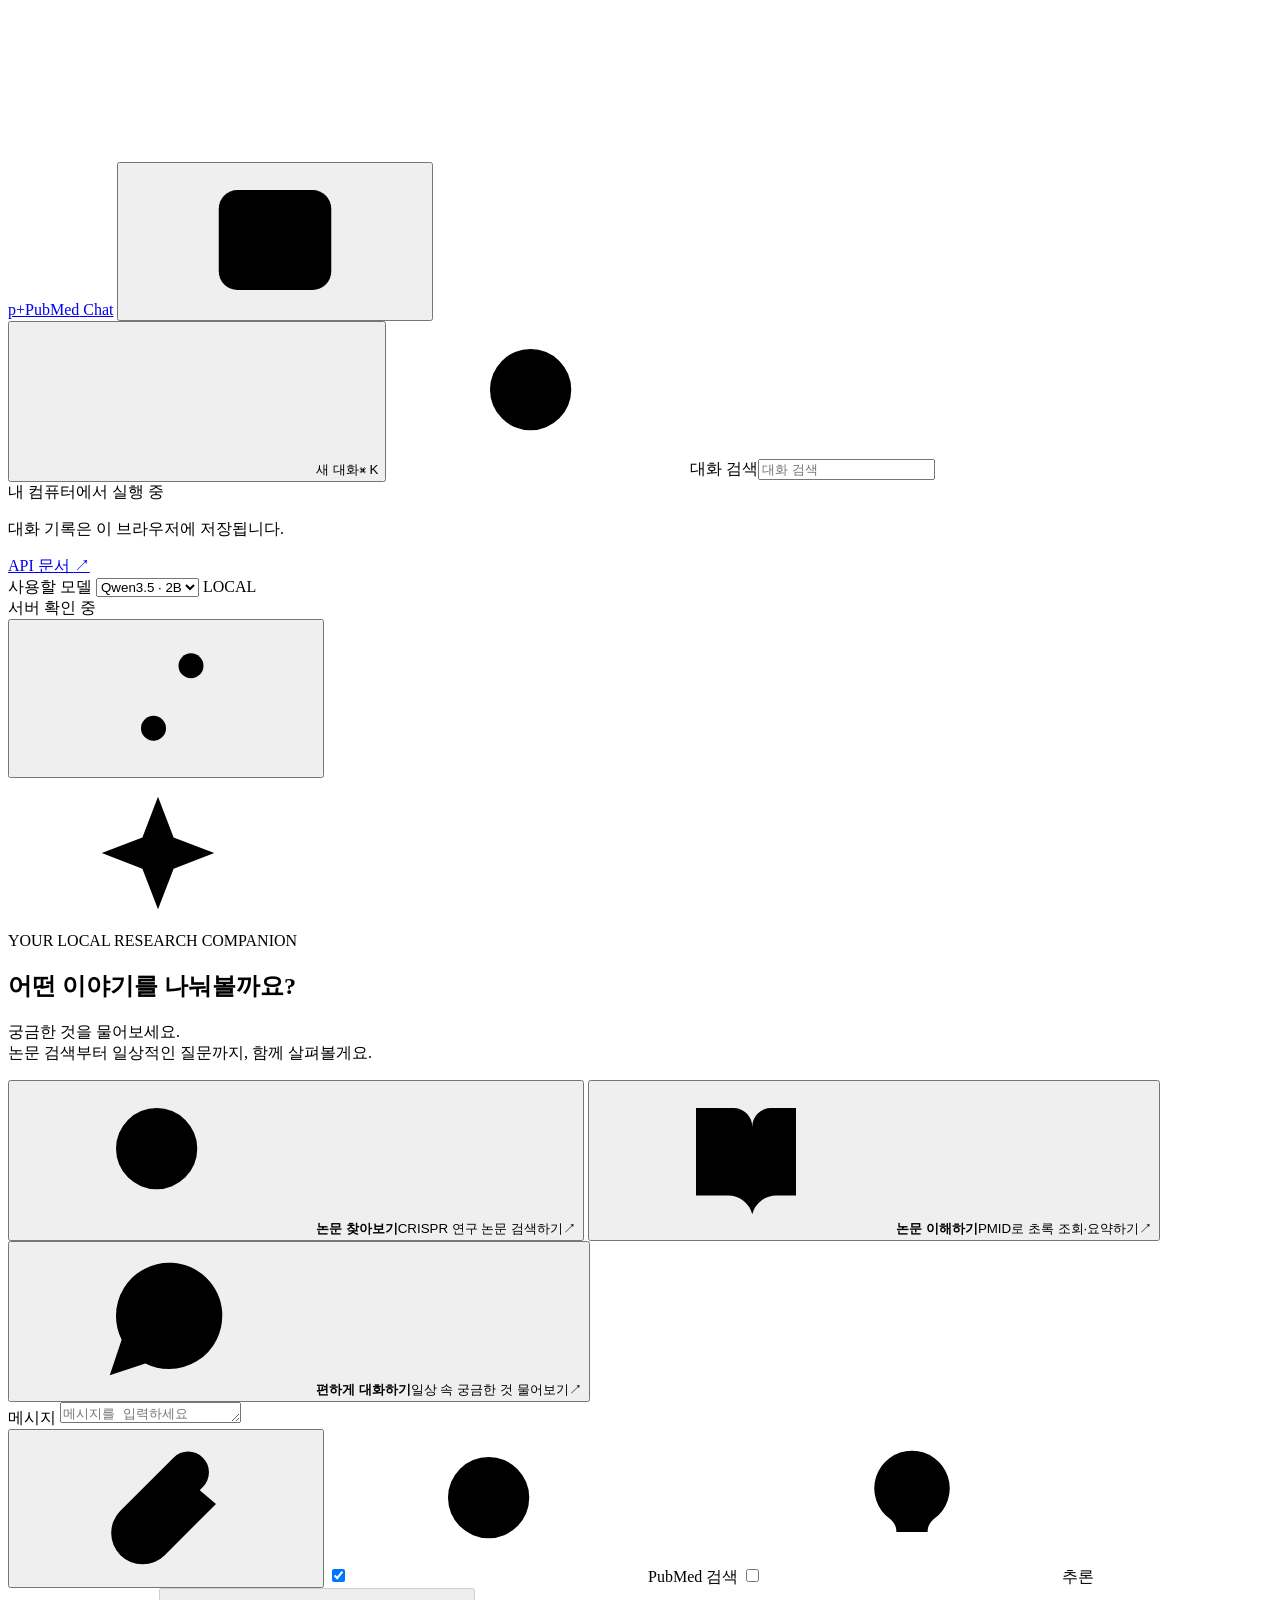
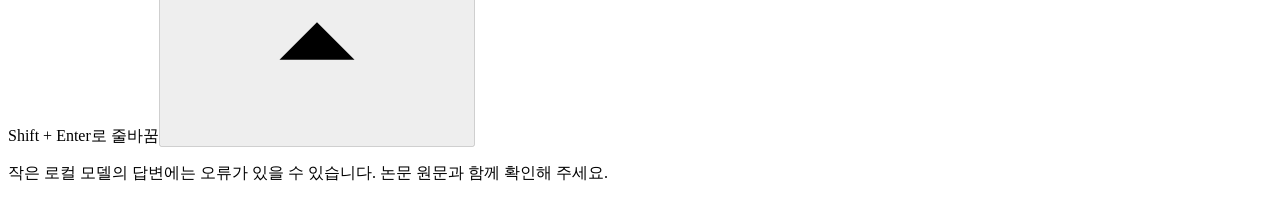
==== app/static/index.html @ 85800ed2 "feat: guide setup when models or the server are missing The welcome screen shows the exact command t" ====
<!doctype html>
<html lang="ko">
<head>
  <meta charset="utf-8">
  <meta name="viewport" content="width=device-width, initial-scale=1">
  <meta name="theme-color" content="#faf9f6">
  <title>PubMed Chat</title>
  <link rel="icon" href="data:image/svg+xml,%3Csvg xmlns='http://www.w3.org/2000/svg' viewBox='0 0 40 40'%3E%3Crect width='40' height='40' rx='12' fill='%231c6758'/%3E%3Cpath d='M13 28V12h8a5 5 0 0 1 0 10h-8' fill='none' stroke='white' stroke-width='3'/%3E%3C/svg%3E">
  <script>try { const theme = localStorage.getItem('pubmed-chat.theme'); if (theme === 'light' || theme === 'dark') document.documentElement.dataset.theme = theme; } catch {}</script>
  <link rel="stylesheet" href="/static/style.css">
  <script type="module" src="/static/app.mjs"></script>
</head>
<body>
  <svg class="icon-definitions" xmlns="http://www.w3.org/2000/svg" aria-hidden="true">
    <symbol id="i-plus" viewBox="0 0 24 24"><path d="M12 5v14M5 12h14"/></symbol>
    <symbol id="i-panel" viewBox="0 0 24 24"><rect x="3" y="4" width="18" height="16" rx="3"/><path d="M9 4v16"/></symbol>
    <symbol id="i-chat" viewBox="0 0 24 24"><path d="M21 11.5a8.4 8.4 0 0 1-.9 3.8 8.5 8.5 0 0 1-7.6 4.7 8.4 8.4 0 0 1-3.8-.9L3 21l1.9-5.7a8.4 8.4 0 0 1-.9-3.8 8.5 8.5 0 0 1 4.7-7.6 8.4 8.4 0 0 1 3.8-.9h.5a8.5 8.5 0 0 1 8 8v.5Z"/></symbol>
    <symbol id="i-arrow" viewBox="0 0 24 24"><path d="M12 19V5m-6 6 6-6 6 6"/></symbol>
    <symbol id="i-book" viewBox="0 0 24 24"><path d="M4 4h6a3 3 0 0 1 3 3v14a4 4 0 0 0-4-3H4Zm16 0h-4a3 3 0 0 0-3 3v14a4 4 0 0 1 4-3h3Z"/></symbol>
    <symbol id="i-search" viewBox="0 0 24 24"><circle cx="10.5" cy="10.5" r="6.5"/><path d="m16 16 4.5 4.5"/></symbol>
    <symbol id="i-spark" viewBox="0 0 24 24"><path d="m12 3 2.5 6.5L21 12l-6.5 2.5L12 21l-2.5-6.5L3 12l6.5-2.5Z"/></symbol>
    <symbol id="i-copy" viewBox="0 0 24 24"><rect x="8" y="8" width="12" height="13" rx="2"/><path d="M16 8V5a2 2 0 0 0-2-2H5a2 2 0 0 0-2 2v9a2 2 0 0 0 2 2h3"/></symbol>
    <symbol id="i-trash" viewBox="0 0 24 24"><path d="M3 6h18M9 6V3h6v3M5 6l1 15h12l1-15M10 10v6M14 10v6"/></symbol>
    <symbol id="i-check" viewBox="0 0 24 24"><path d="m5 12 4 4L19 6"/></symbol>
    <symbol id="i-refresh" viewBox="0 0 24 24"><path d="M20 7v5h-5M4 17v-5h5M6 7a7 7 0 0 1 12-1l2 3M4 15l2 3a7 7 0 0 0 12-1"/></symbol>
    <symbol id="i-stop" viewBox="0 0 24 24"><rect x="7" y="7" width="10" height="10" rx="1.5" fill="currentColor" stroke="none"/></symbol>
    <symbol id="i-edit" viewBox="0 0 24 24"><path d="M4 20h4L19 9a2.8 2.8 0 0 0-4-4L4 16Zm9.5-13.5 4 4"/></symbol>
    <symbol id="i-settings" viewBox="0 0 24 24"><path d="M4 7h10M18 7h2M4 17h4M12 17h8"/><circle cx="16" cy="7" r="2"/><circle cx="10" cy="17" r="2"/></symbol>
    <symbol id="i-close" viewBox="0 0 24 24"><path d="M6 6l12 12M18 6 6 18"/></symbol>
    <symbol id="i-bulb" viewBox="0 0 24 24"><path d="M9 18h6M10 21h4M12 3a6 6 0 0 0-3.5 10.9c.6.5 1 1.2 1 2V16h5v-.1c0-.8.4-1.5 1-2A6 6 0 0 0 12 3Z"/></symbol>
    <symbol id="i-clip" viewBox="0 0 24 24"><path d="m20 11.5-8.2 8.2a5 5 0 0 1-7.1-7.1l8.5-8.5a3.3 3.3 0 0 1 4.7 4.7L9.4 17.3a1.7 1.7 0 0 1-2.4-2.4l7.8-7.8"/></symbol>
    <symbol id="i-file" viewBox="0 0 24 24"><path d="M14 3H6v18h12V7Zm0 0v4h4M9 13h6M9 17h6"/></symbol>
    <symbol id="i-download" viewBox="0 0 24 24"><path d="M12 4v11m-5-5 5 5 5-5M5 20h14"/></symbol>
    <symbol id="i-left" viewBox="0 0 24 24"><path d="m15 6-6 6 6 6"/></symbol>
    <symbol id="i-right" viewBox="0 0 24 24"><path d="m9 6 6 6-6 6"/></symbol>
    <symbol id="i-down" viewBox="0 0 24 24"><path d="M12 5v14m-6-6 6 6 6-6"/></symbol>
  </svg>

  <div class="app-shell">
    <button id="sidebar-backdrop" class="sidebar-backdrop" aria-label="대화 목록 닫기" hidden></button>
    <aside id="sidebar" class="sidebar" aria-label="대화 목록">
      <div class="sidebar-header">
        <a class="brand" href="/" aria-label="PubMed Chat 홈"><span class="brand-mark">p<span>+</span></span><span>PubMed<span class="brand-light"> Chat</span></span></a>
        <button id="close-sidebar" class="icon-button" aria-label="대화 목록 접기"><svg class="icon"><use href="#i-panel"/></svg></button>
      </div>
      <button id="new-chat" class="new-chat"><svg class="icon"><use href="#i-plus"/></svg>새 대화<span class="key-hint">⌘ K</span></button>
      <label class="chat-search"><svg class="icon"><use href="#i-search"/></svg><span class="sr-only">대화 검색</span><input id="chat-search" type="search" placeholder="대화 검색" autocomplete="off"></label>
      <nav id="chat-list" class="chat-list" aria-label="저장된 대화"></nav>
      <div class="sidebar-footer">
        <div class="local-label"><span class="local-dot"></span>내 컴퓨터에서 실행 중</div>
        <p>대화 기록은 이 브라우저에 저장됩니다.</p>
        <a href="/docs" target="_blank" rel="noopener noreferrer">API 문서 <span aria-hidden="true">↗</span></a>
      </div>
    </aside>

    <main class="main-panel">
      <header class="topbar">
        <div class="model-control">
          <button id="open-sidebar" class="icon-button" aria-label="대화 목록 열기" hidden><svg class="icon"><use href="#i-panel"/></svg></button>
          <label class="sr-only" for="model">사용할 모델</label>
          <select id="model" aria-label="사용할 모델">
            <option value="qwen3.5-2b">Qwen3.5 · 2B</option>
            <option value="qwen3-0.6b">Qwen3 · 0.6B</option>
          </select>
          <span class="model-badge">LOCAL</span>
        </div>
        <div class="topbar-actions">
          <div id="server-status" class="server-status"><span class="status-dot"></span><span>서버 확인 중</span></div>
          <button id="export-chat" class="icon-button" aria-label="이 대화를 마크다운으로 저장" title="이 대화를 마크다운으로 저장" hidden><svg class="icon"><use href="#i-download"/></svg></button>
          <button id="open-settings" class="icon-button" aria-label="설정" title="설정"><svg class="icon"><use href="#i-settings"/></svg></button>
        </div>
      </header>

      <div id="storage-warning" class="storage-warning" role="status" hidden></div>
      <section id="conversation" class="conversation" aria-label="채팅 내용">
        <div id="welcome" class="welcome">
          <div class="welcome-mark"><svg class="icon"><use href="#i-spark"/></svg></div>
          <div class="eyebrow">YOUR LOCAL RESEARCH COMPANION</div>
          <h1>어떤 이야기를 나눠볼까요?</h1>
          <p>궁금한 것을 물어보세요.<br>논문 검색부터 일상적인 질문까지, 함께 살펴볼게요.</p>
          <div id="setup-notice" class="setup-notice" role="status" hidden></div>
          <div class="suggestions">
            <button class="suggestion" data-prompt="PubMed에서 CRISPR 유전자 편집에 관한 논문을 1건 검색하고 핵심 내용을 한국어로 요약해줘."><svg class="icon"><use href="#i-search"/></svg><strong>논문 찾아보기</strong><span>CRISPR 연구 논문 검색하기</span><span class="suggestion-arrow" aria-hidden="true">↗</span></button>
            <button class="suggestion" data-prompt="PMID 22745249 논문의 초록을 조회하고 핵심 내용을 한국어로 쉽게 설명해줘."><svg class="icon"><use href="#i-book"/></svg><strong>논문 이해하기</strong><span>PMID로 초록 조회·요약하기</span><span class="suggestion-arrow" aria-hidden="true">↗</span></button>
            <button class="suggestion" data-prompt="오늘 할 일을 효율적으로 정리하는 방법을 알려줘." data-pubmed="false"><svg class="icon"><use href="#i-chat"/></svg><strong>편하게 대화하기</strong><span>일상 속 궁금한 것 물어보기</span><span class="suggestion-arrow" aria-hidden="true">↗</span></button>
          </div>
        </div>
        <div id="messages" class="messages" role="log" aria-label="대화 메시지"></div>
      </section>
      <button id="scroll-bottom" class="scroll-bottom" aria-label="맨 아래로" hidden><svg class="icon"><use href="#i-down"/></svg></button>

      <div class="composer-area">
        <div id="request-status" class="sr-only" role="status" aria-live="polite"></div>
        <form id="chat-form" class="composer">
          <div id="attachments" class="attachment-list" hidden></div>
          <label class="sr-only" for="prompt">메시지</label>
          <textarea id="prompt" placeholder="메시지를 입력하세요" rows="1" aria-label="메시지"></textarea>
          <div class="composer-bottom">
            <div class="toggles">
              <button id="attach" class="icon-button attach-button" type="button" aria-label="텍스트 파일 첨부" title="텍스트 파일 첨부 (.txt, .md, .csv 등)"><svg class="icon"><use href="#i-clip"/></svg></button>
              <input id="file-input" type="file" multiple accept=".txt,.md,.markdown,.csv,.tsv,.json,.xml,.html,.htm,.log,.py,.js,.ts,.r,.tex,.bib,.ris,.yaml,.yml,text/*" hidden>
              <label class="pubmed-toggle" for="use-pubmed" title="논문이 필요할 때 PubMed를 검색합니다"><input id="use-pubmed" type="checkbox" checked><svg class="icon"><use href="#i-search"/></svg><span>PubMed 검색</span><span class="toggle-indicator"></span></label>
              <label class="pubmed-toggle" for="use-thinking" title="답하기 전에 생각합니다. 더 정확할 수 있지만 느립니다"><input id="use-thinking" type="checkbox"><svg class="icon"><use href="#i-bulb"/></svg><span>추론</span><span class="toggle-indicator"></span></label>
            </div>
            <div class="send-controls"><span class="input-hint">Shift + Enter로 줄바꿈</span><button id="send" class="send-button" type="submit" aria-label="메시지 보내기" disabled><svg class="icon"><use href="#i-arrow"/></svg></button><button id="stop" class="send-button stop-button" type="button" aria-label="답변 중지" title="답변 중지" hidden><svg class="icon"><use href="#i-stop"/></svg></button></div>
          </div>
        </form>
        <p class="composer-note">작은 로컬 모델의 답변에는 오류가 있을 수 있습니다. 논문 원문과 함께 확인해 주세요.</p>
      </div>
    </main>
  </div>
  <dialog id="settings-dialog" class="settings-dialog" aria-labelledby="settings-title">
    <form method="dialog" class="settings-form">
      <div class="settings-header">
        <h2 id="settings-title">설정</h2>
        <button class="icon-button" value="close" aria-label="설정 닫기"><svg class="icon"><use href="#i-close"/></svg></button>
      </div>
      <label class="field">
        <span class="field-label">맞춤 지시문</span>
        <span class="field-help">모든 대화에 적용됩니다. 예: “항상 한국어로, 핵심부터 짧게 답해줘.”</span>
        <textarea id="system-prompt" rows="4" maxlength="4000" placeholder="답변 방식에 대한 요청을 적어 주세요"></textarea>
      </label>
      <label class="field">
        <span class="field-label">창의성 <output id="temperature-value"></output></span>
        <span class="field-help">낮을수록 일관되고, 높을수록 다양하게 답합니다.</span>
        <input id="temperature" type="range" min="0" max="1.5" step="0.1">
      </label>
      <label class="field">
        <span class="field-label">최대 답변 길이</span>
        <select id="max-tokens">
          <option value="256">짧게 · 256 토큰</option>
          <option value="512">보통 · 512 토큰</option>
          <option value="1024">길게 · 1024 토큰</option>
          <option value="2048">아주 길게 · 2048 토큰</option>
        </select>
        <span class="field-help">길수록 대화에 쓸 수 있는 문맥이 줄어듭니다.</span>
      </label>
      <label class="field">
        <span class="field-label">화면 테마</span>
        <select id="theme">
          <option value="system">시스템 설정 따르기</option>
          <option value="light">밝게</option>
          <option value="dark">어둡게</option>
        </select>
      </label>
      <div class="field">
        <span class="field-label">단축키</span>
        <dl class="shortcuts">
          <dt><kbd>Enter</kbd></dt><dd>보내기</dd>
          <dt><kbd>Shift</kbd> + <kbd>Enter</kbd></dt><dd>줄바꿈</dd>
          <dt><kbd>⌘/Ctrl</kbd> + <kbd>K</kbd></dt><dd>새 대화</dd>
          <dt><kbd>Esc</kbd></dt><dd>답변 중지 (입력창에서)</dd>
          <dt><kbd>↑</kbd></dt><dd>빈 입력창에서 마지막 질문 수정</dd>
        </dl>
      </div>
      <div class="settings-data">
        <button type="button" id="export-chats" class="text-button">대화 내보내기 (JSON)</button>
        <button type="button" id="clear-chats" class="text-button danger">모든 대화 삭제</button>
      </div>
    </form>
  </dialog>
  <div id="toast" class="toast" role="status" hidden></div>
  <noscript>채팅을 사용하려면 브라우저에서 JavaScript를 켜 주세요.</noscript>
</body>
</html>
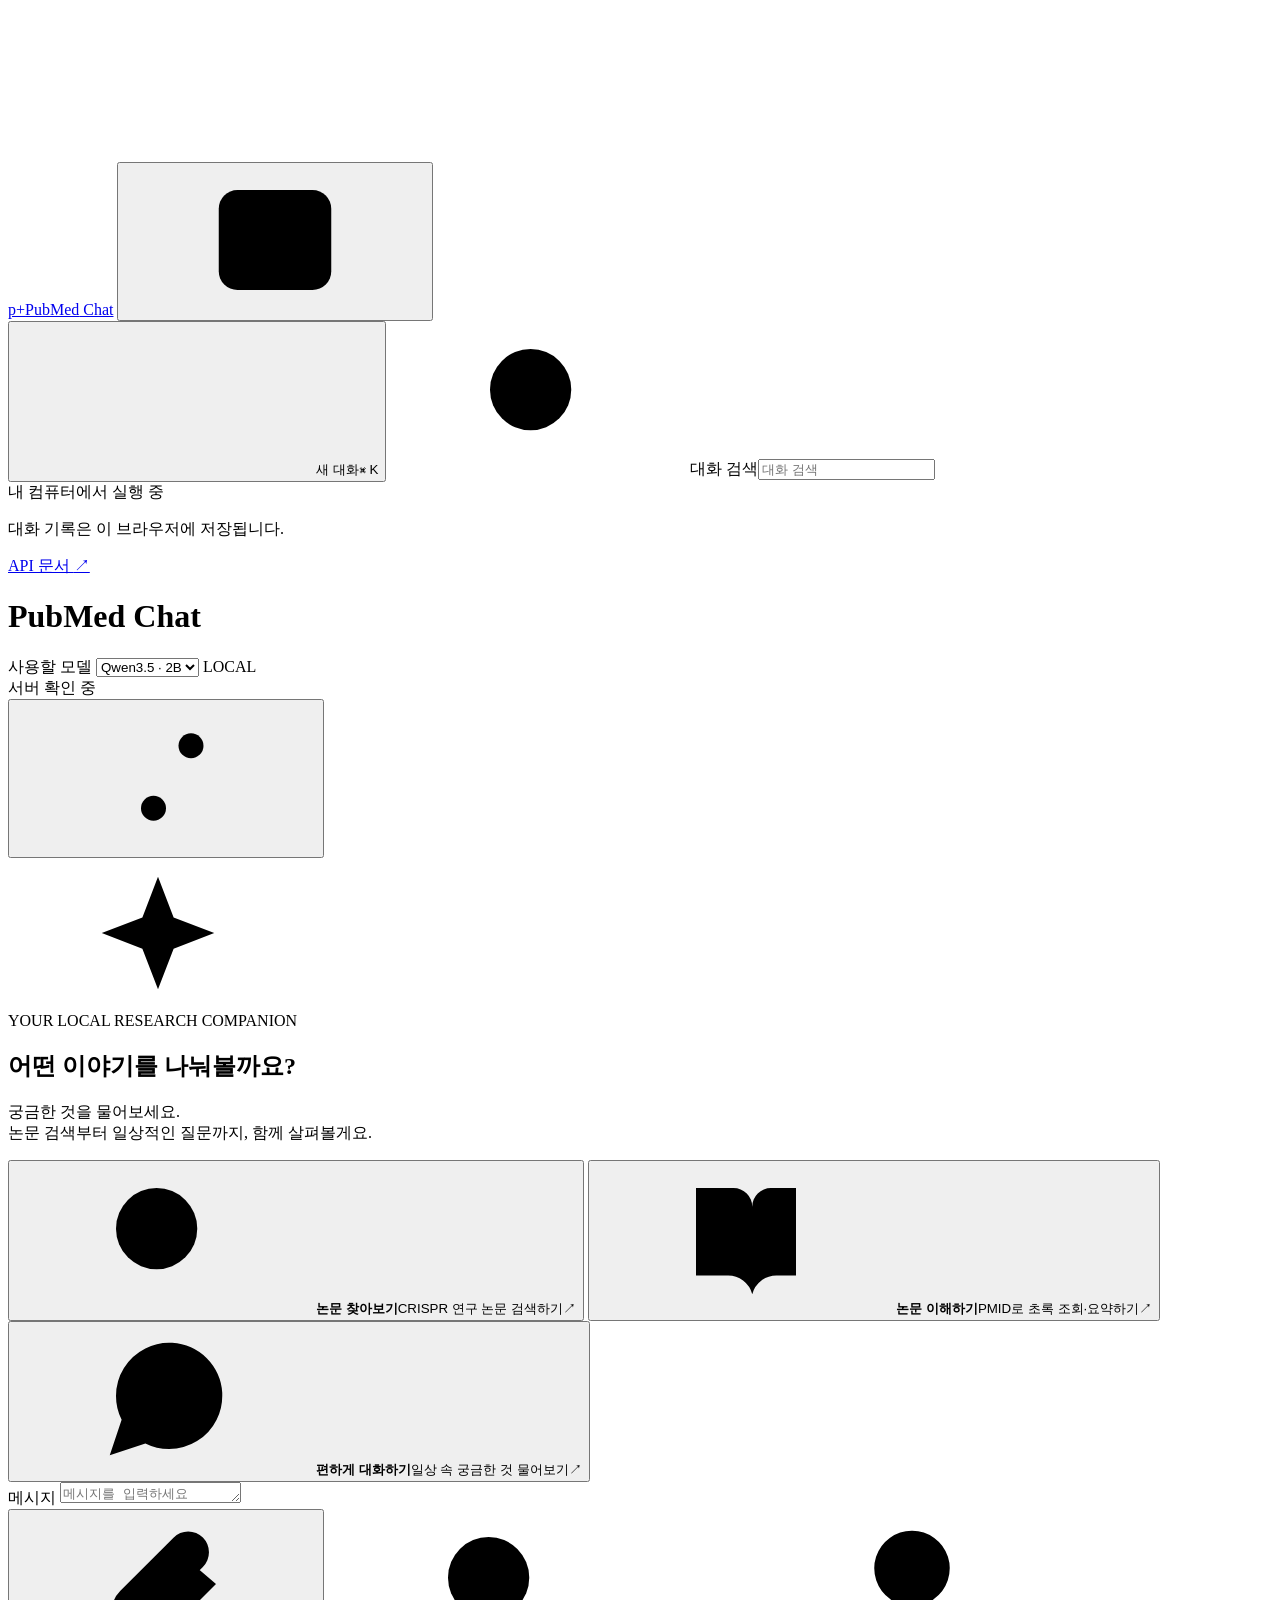
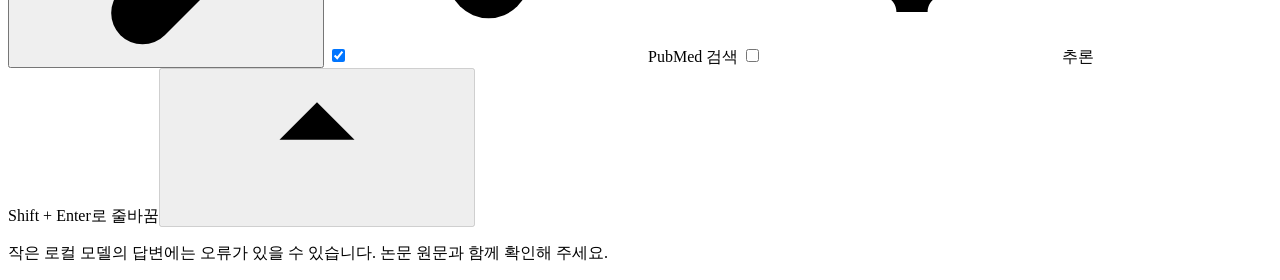
==== commit a25253b3: "fix: meet WCAG contrast and heading order; clean model titles An axe-core audit flagged secondary te" ====
--- a/app/static/index.html
+++ b/app/static/index.html
@@ -31,6 +31,8 @@
     <symbol id="i-clip" viewBox="0 0 24 24"><path d="m20 11.5-8.2 8.2a5 5 0 0 1-7.1-7.1l8.5-8.5a3.3 3.3 0 0 1 4.7 4.7L9.4 17.3a1.7 1.7 0 0 1-2.4-2.4l7.8-7.8"/></symbol>
     <symbol id="i-file" viewBox="0 0 24 24"><path d="M14 3H6v18h12V7Zm0 0v4h4M9 13h6M9 17h6"/></symbol>
     <symbol id="i-download" viewBox="0 0 24 24"><path d="M12 4v11m-5-5 5 5 5-5M5 20h14"/></symbol>
+    <symbol id="i-speaker" viewBox="0 0 24 24"><path d="M4 9v6h4l5 4V5L8 9Zm12.5-.5a5 5 0 0 1 0 7M19 6a8.5 8.5 0 0 1 0 12"/></symbol>
+    <symbol id="i-pin" viewBox="0 0 24 24"><path d="M9 4h6l-1 6 4 4H6l4-4Zm3 10v7"/></symbol>
     <symbol id="i-left" viewBox="0 0 24 24"><path d="m15 6-6 6 6 6"/></symbol>
     <symbol id="i-right" viewBox="0 0 24 24"><path d="m9 6 6 6-6 6"/></symbol>
     <symbol id="i-down" viewBox="0 0 24 24"><path d="M12 5v14m-6-6 6 6 6-6"/></symbol>
@@ -54,6 +56,7 @@
     </aside>
 
     <main class="main-panel">
+      <h1 class="sr-only">PubMed Chat</h1>
       <header class="topbar">
         <div class="model-control">
           <button id="open-sidebar" class="icon-button" aria-label="대화 목록 열기" hidden><svg class="icon"><use href="#i-panel"/></svg></button>
@@ -76,7 +79,7 @@
         <div id="welcome" class="welcome">
           <div class="welcome-mark"><svg class="icon"><use href="#i-spark"/></svg></div>
           <div class="eyebrow">YOUR LOCAL RESEARCH COMPANION</div>
-          <h1>어떤 이야기를 나눠볼까요?</h1>
+          <h2>어떤 이야기를 나눠볼까요?</h2>
           <p>궁금한 것을 물어보세요.<br>논문 검색부터 일상적인 질문까지, 함께 살펴볼게요.</p>
           <div id="setup-notice" class="setup-notice" role="status" hidden></div>
           <div class="suggestions">
@@ -97,8 +100,8 @@
           <textarea id="prompt" placeholder="메시지를 입력하세요" rows="1" aria-label="메시지"></textarea>
           <div class="composer-bottom">
             <div class="toggles">
-              <button id="attach" class="icon-button attach-button" type="button" aria-label="텍스트 파일 첨부" title="텍스트 파일 첨부 (.txt, .md, .csv 등)"><svg class="icon"><use href="#i-clip"/></svg></button>
-              <input id="file-input" type="file" multiple accept=".txt,.md,.markdown,.csv,.tsv,.json,.xml,.html,.htm,.log,.py,.js,.ts,.r,.tex,.bib,.ris,.yaml,.yml,text/*" hidden>
+              <button id="attach" class="icon-button attach-button" type="button" aria-label="파일·이미지 첨부" title="이미지·PDF·텍스트 파일 첨부 (붙여넣기·끌어다 놓기도 가능)"><svg class="icon"><use href="#i-clip"/></svg></button>
+              <input id="file-input" type="file" multiple accept="image/png,image/jpeg,image/webp,image/gif,application/pdf,.pdf,.txt,.md,.markdown,.csv,.tsv,.json,.xml,.html,.htm,.log,.py,.js,.ts,.r,.tex,.bib,.ris,.yaml,.yml,text/*" hidden>
               <label class="pubmed-toggle" for="use-pubmed" title="논문이 필요할 때 PubMed를 검색합니다"><input id="use-pubmed" type="checkbox" checked><svg class="icon"><use href="#i-search"/></svg><span>PubMed 검색</span><span class="toggle-indicator"></span></label>
               <label class="pubmed-toggle" for="use-thinking" title="답하기 전에 생각합니다. 더 정확할 수 있지만 느립니다"><input id="use-thinking" type="checkbox"><svg class="icon"><use href="#i-bulb"/></svg><span>추론</span><span class="toggle-indicator"></span></label>
             </div>
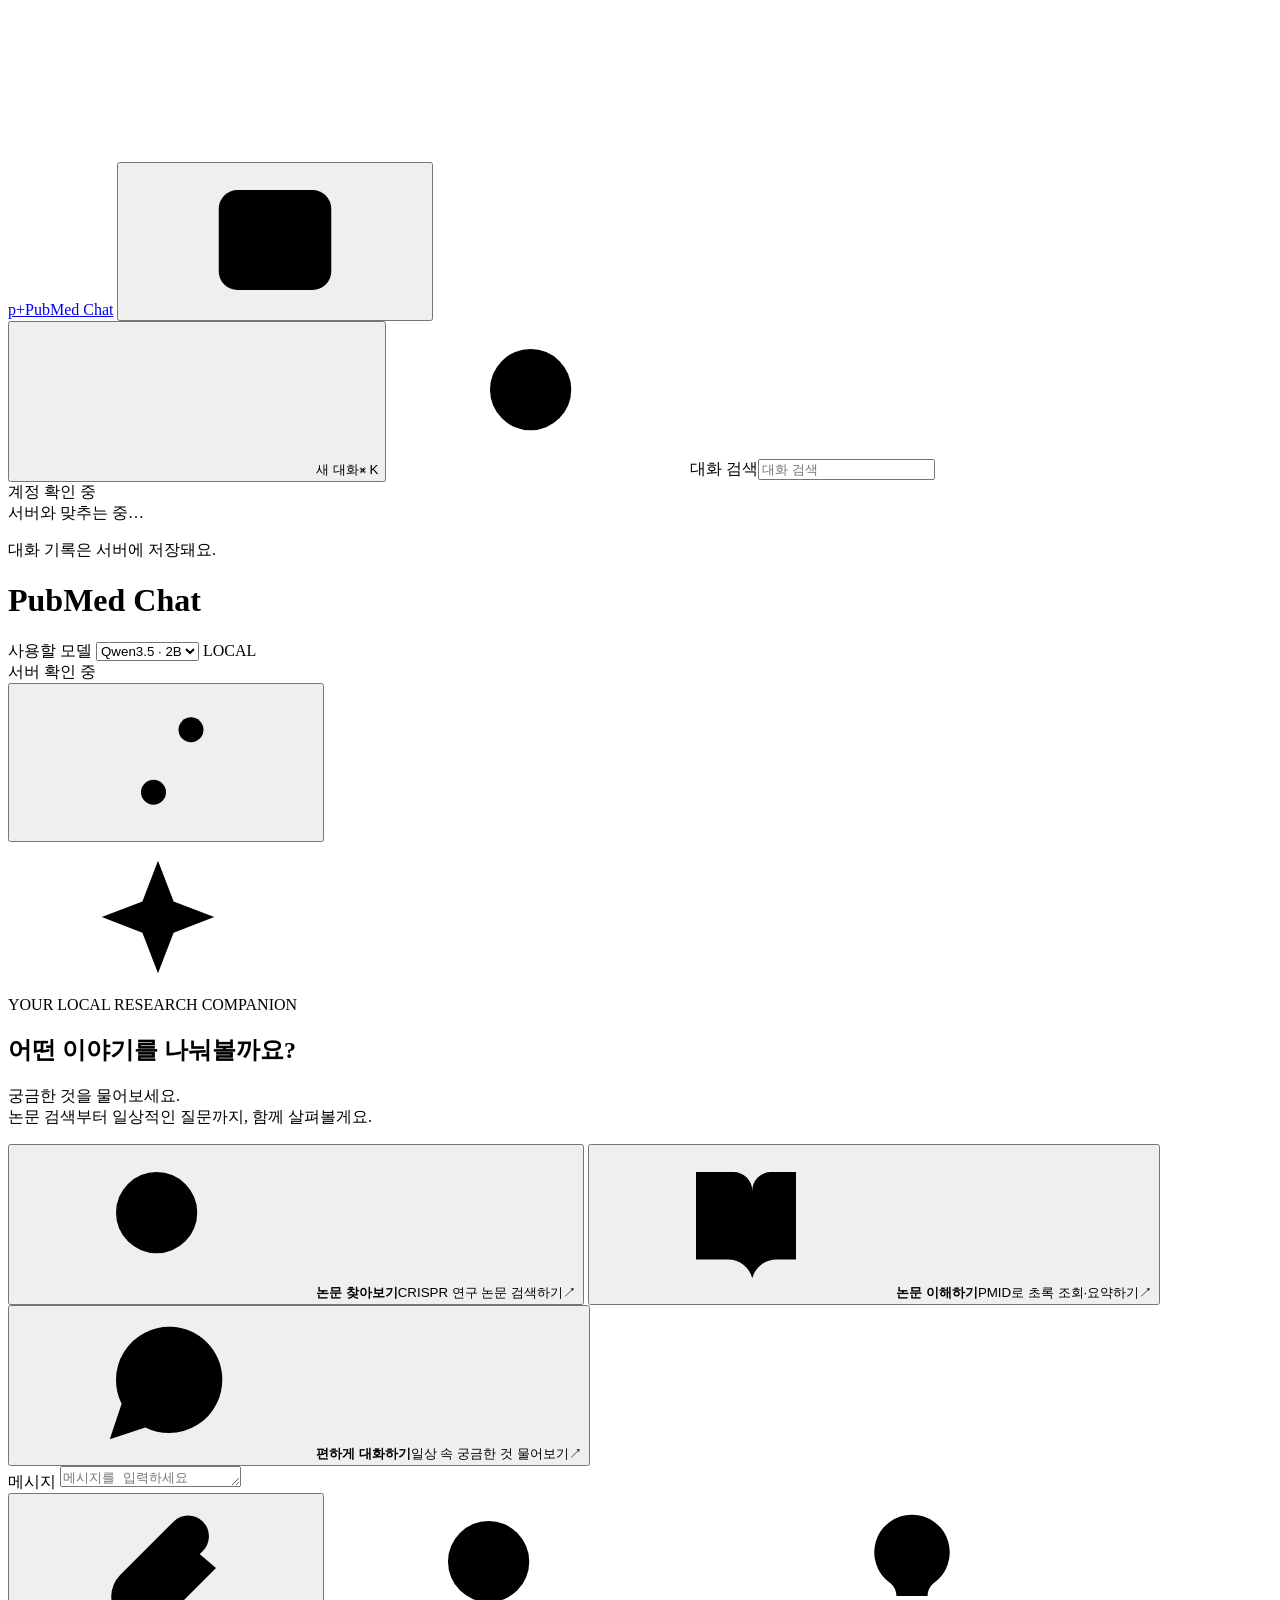
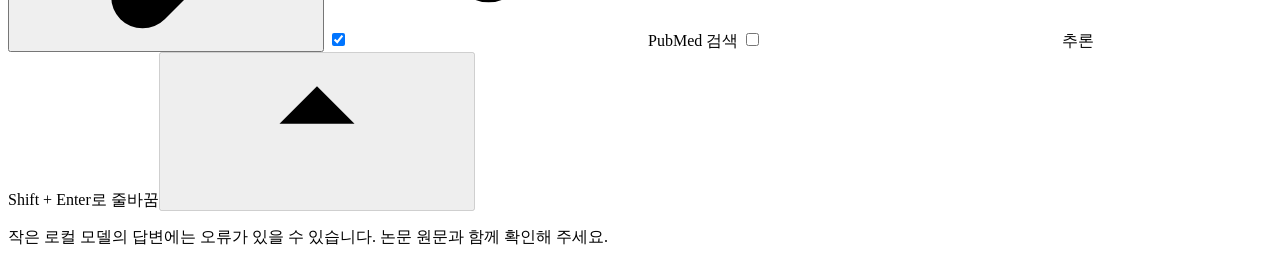
==== commit ce26907c: "feat: keep chats on the server per account in the web client Chats lived only in one browser's local" ====
--- a/app/static/index.html
+++ b/app/static/index.html
@@ -6,7 +6,7 @@
   <meta name="theme-color" content="#faf9f6">
   <title>PubMed Chat</title>
   <link rel="icon" href="data:image/svg+xml,%3Csvg xmlns='http://www.w3.org/2000/svg' viewBox='0 0 40 40'%3E%3Crect width='40' height='40' rx='12' fill='%231c6758'/%3E%3Cpath d='M13 28V12h8a5 5 0 0 1 0 10h-8' fill='none' stroke='white' stroke-width='3'/%3E%3C/svg%3E">
-  <script>try { const theme = localStorage.getItem('pubmed-chat.theme'); if (theme === 'light' || theme === 'dark') document.documentElement.dataset.theme = theme; } catch {}</script>
+  <script src="/static/theme.js"></script>
   <link rel="stylesheet" href="/static/style.css">
   <script type="module" src="/static/app.mjs"></script>
 </head>
@@ -49,9 +49,13 @@
       <label class="chat-search"><svg class="icon"><use href="#i-search"/></svg><span class="sr-only">대화 검색</span><input id="chat-search" type="search" placeholder="대화 검색" autocomplete="off"></label>
       <nav id="chat-list" class="chat-list" aria-label="저장된 대화"></nav>
       <div class="sidebar-footer">
-        <div class="local-label"><span class="local-dot"></span>내 컴퓨터에서 실행 중</div>
-        <p>대화 기록은 이 브라우저에 저장됩니다.</p>
-        <a href="/docs" target="_blank" rel="noopener noreferrer">API 문서 <span aria-hidden="true">↗</span></a>
+        <div class="account-row">
+          <div id="account" class="account"><span id="account-avatar" class="account-avatar" aria-hidden="true" hidden></span><span id="local-dot" class="local-dot"></span><span id="account-name" class="account-name">계정 확인 중</span></div>
+          <button id="logout" class="text-button logout-button" type="button" hidden>로그아웃</button>
+        </div>
+        <div id="sync-status" class="sync-status" data-state="syncing"><span class="sync-dot" aria-hidden="true"></span><span id="sync-text">서버와 맞추는 중…</span></div>
+        <p id="history-note">대화 기록은 서버에 저장돼요.</p>
+        <a id="api-docs" href="/docs" target="_blank" rel="noopener noreferrer" hidden>API 문서 <span aria-hidden="true">↗</span></a>
       </div>
     </aside>
 
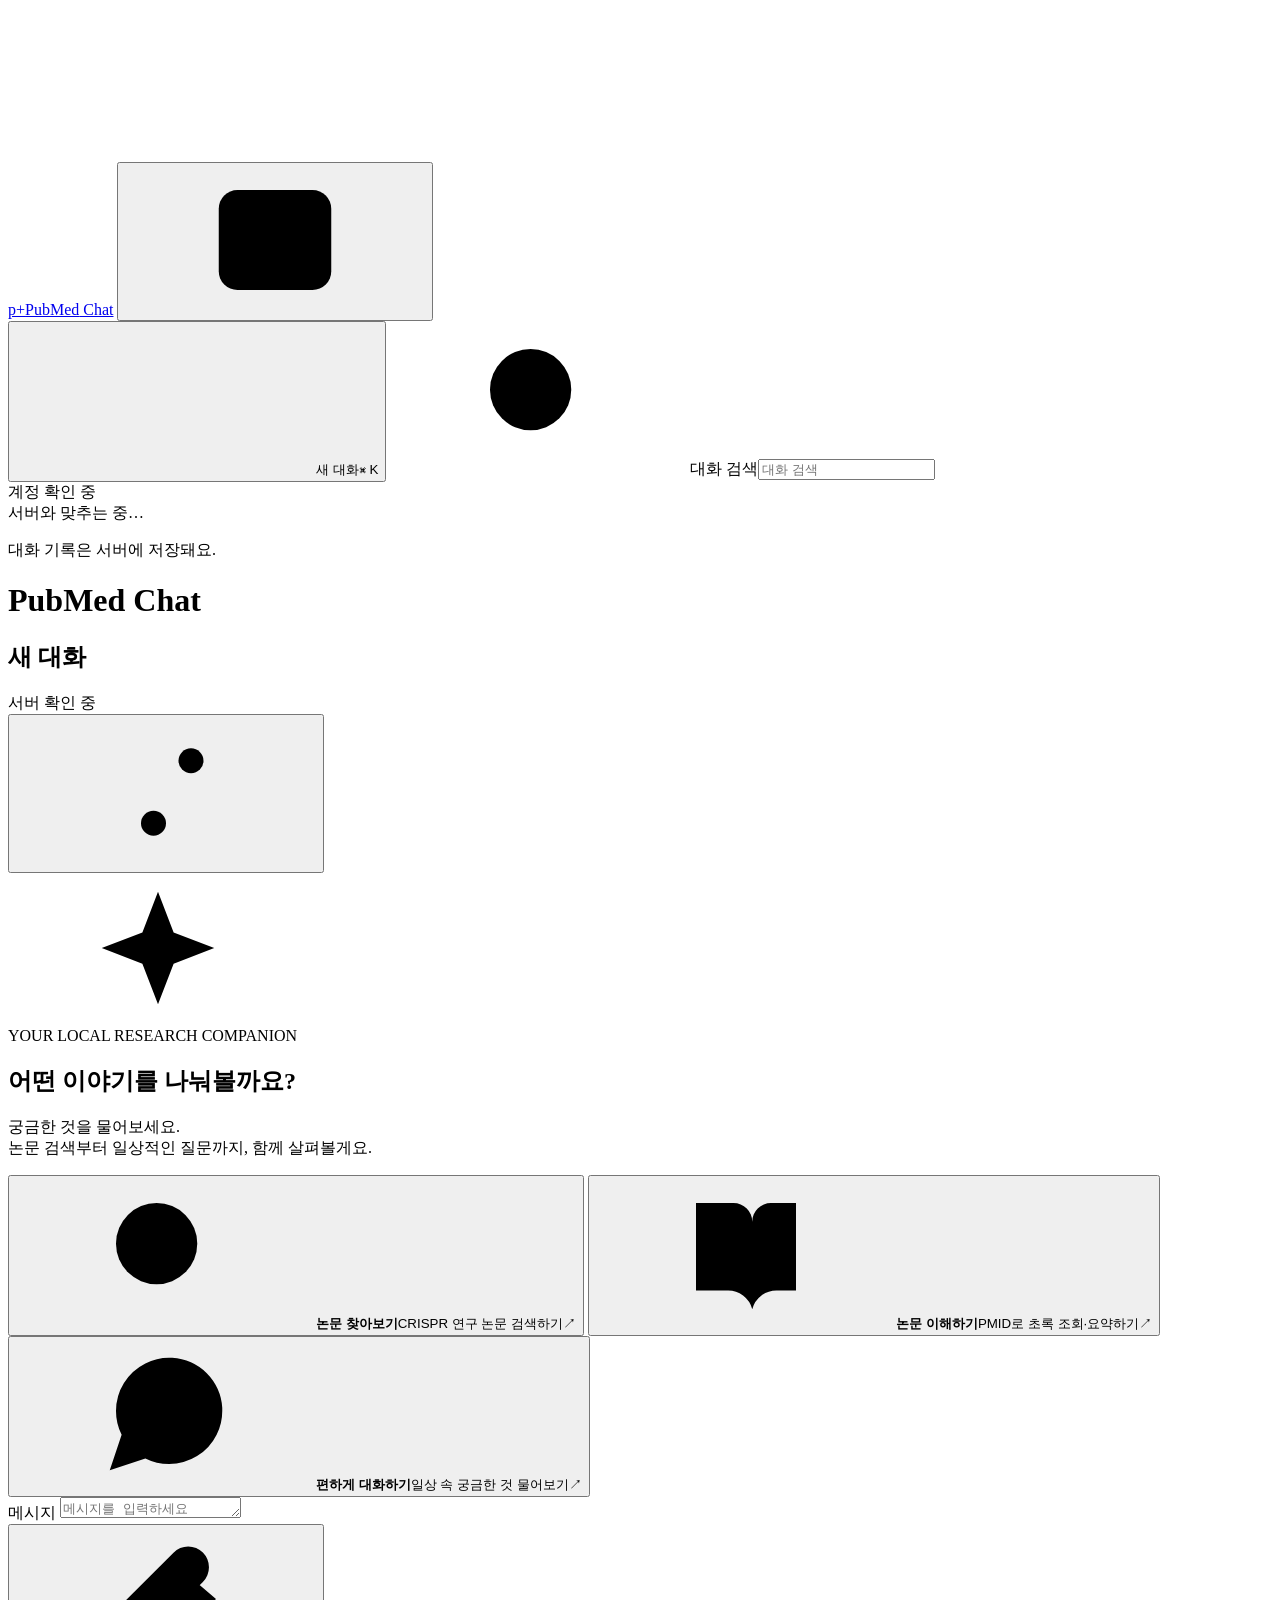
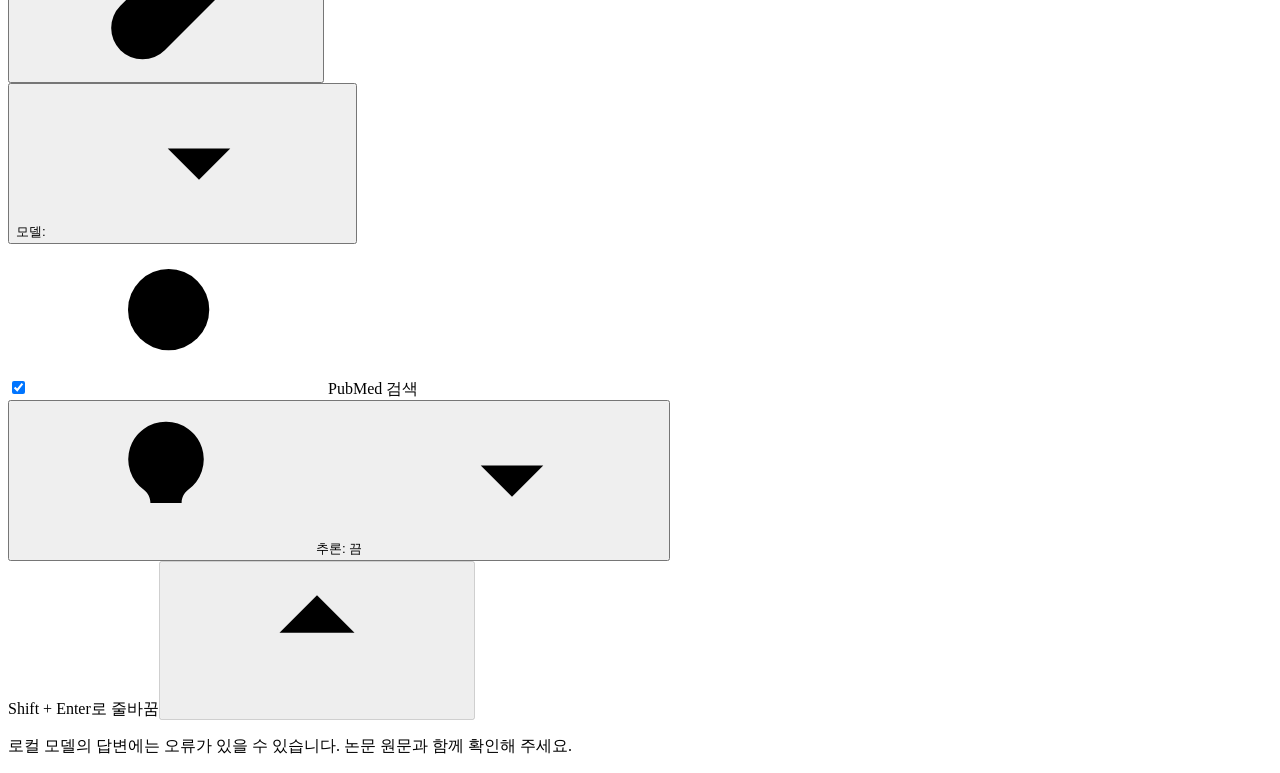
==== commit 2f2b4ac0: "feat: run chat models with MLX and pick model and reasoning in the composer Serve Qwen3.5-9B (defaul" ====
--- a/app/static/index.html
+++ b/app/static/index.html
@@ -36,6 +36,7 @@
     <symbol id="i-left" viewBox="0 0 24 24"><path d="m15 6-6 6 6 6"/></symbol>
     <symbol id="i-right" viewBox="0 0 24 24"><path d="m9 6 6 6-6 6"/></symbol>
     <symbol id="i-down" viewBox="0 0 24 24"><path d="M12 5v14m-6-6 6 6 6-6"/></symbol>
+    <symbol id="i-caret" viewBox="0 0 24 24"><path d="m7 10 5 5 5-5"/></symbol>
   </svg>
 
   <div class="app-shell">
@@ -62,14 +63,9 @@
     <main class="main-panel">
       <h1 class="sr-only">PubMed Chat</h1>
       <header class="topbar">
-        <div class="model-control">
+        <div class="topbar-start">
           <button id="open-sidebar" class="icon-button" aria-label="대화 목록 열기" hidden><svg class="icon"><use href="#i-panel"/></svg></button>
-          <label class="sr-only" for="model">사용할 모델</label>
-          <select id="model" aria-label="사용할 모델">
-            <option value="qwen3.5-2b">Qwen3.5 · 2B</option>
-            <option value="qwen3-0.6b">Qwen3 · 0.6B</option>
-          </select>
-          <span class="model-badge">LOCAL</span>
+          <h2 id="chat-heading" class="chat-heading">새 대화</h2>
         </div>
         <div class="topbar-actions">
           <div id="server-status" class="server-status"><span class="status-dot"></span><span>서버 확인 중</span></div>
@@ -106,13 +102,20 @@
             <div class="toggles">
               <button id="attach" class="icon-button attach-button" type="button" aria-label="파일·이미지 첨부" title="이미지·PDF·텍스트 파일 첨부 (붙여넣기·끌어다 놓기도 가능)"><svg class="icon"><use href="#i-clip"/></svg></button>
               <input id="file-input" type="file" multiple accept="image/png,image/jpeg,image/webp,image/gif,application/pdf,.pdf,.txt,.md,.markdown,.csv,.tsv,.json,.xml,.html,.htm,.log,.py,.js,.ts,.r,.tex,.bib,.ris,.yaml,.yml,text/*" hidden>
+              <div class="picker">
+                <button id="model-button" class="pill-button model-button" type="button" aria-haspopup="menu" aria-expanded="false" aria-controls="model-menu"><span class="sr-only">모델: </span><span id="model-label" class="pill-label"></span><svg class="icon caret" aria-hidden="true"><use href="#i-caret"/></svg></button>
+                <div id="model-menu" class="picker-menu" role="menu" aria-label="모델" tabindex="-1" hidden></div>
+              </div>
               <label class="pubmed-toggle" for="use-pubmed" title="논문이 필요할 때 PubMed를 검색합니다"><input id="use-pubmed" type="checkbox" checked><svg class="icon"><use href="#i-search"/></svg><span>PubMed 검색</span><span class="toggle-indicator"></span></label>
-              <label class="pubmed-toggle" for="use-thinking" title="답하기 전에 생각합니다. 더 정확할 수 있지만 느립니다"><input id="use-thinking" type="checkbox"><svg class="icon"><use href="#i-bulb"/></svg><span>추론</span><span class="toggle-indicator"></span></label>
+              <div class="picker">
+                <button id="effort-button" class="pill-button" type="button" aria-haspopup="menu" aria-expanded="false" aria-controls="effort-menu"><svg class="icon" aria-hidden="true"><use href="#i-bulb"/></svg><span id="effort-label" class="pill-label">추론: 끔</span><svg class="icon caret" aria-hidden="true"><use href="#i-caret"/></svg></button>
+                <div id="effort-menu" class="picker-menu" role="menu" aria-label="추론 수준" tabindex="-1" hidden></div>
+              </div>
             </div>
             <div class="send-controls"><span class="input-hint">Shift + Enter로 줄바꿈</span><button id="send" class="send-button" type="submit" aria-label="메시지 보내기" disabled><svg class="icon"><use href="#i-arrow"/></svg></button><button id="stop" class="send-button stop-button" type="button" aria-label="답변 중지" title="답변 중지" hidden><svg class="icon"><use href="#i-stop"/></svg></button></div>
           </div>
         </form>
-        <p class="composer-note">작은 로컬 모델의 답변에는 오류가 있을 수 있습니다. 논문 원문과 함께 확인해 주세요.</p>
+        <p class="composer-note">로컬 모델의 답변에는 오류가 있을 수 있습니다. 논문 원문과 함께 확인해 주세요.</p>
       </div>
     </main>
   </div>
@@ -127,20 +130,21 @@
         <span class="field-help">모든 대화에 적용됩니다. 예: “항상 한국어로, 핵심부터 짧게 답해줘.”</span>
         <textarea id="system-prompt" rows="4" maxlength="4000" placeholder="답변 방식에 대한 요청을 적어 주세요"></textarea>
       </label>
-      <label class="field">
-        <span class="field-label">창의성 <output id="temperature-value"></output></span>
-        <span class="field-help">낮을수록 일관되고, 높을수록 다양하게 답합니다.</span>
-        <input id="temperature" type="range" min="0" max="1.5" step="0.1">
-      </label>
+      <div class="field">
+        <div class="field-label"><label for="temperature">창의성</label><span class="field-value"><output id="temperature-value" for="temperature"></output><button type="button" id="temperature-reset" class="link-button" hidden>기본값으로</button></span></div>
+        <span id="temperature-help" class="field-help">낮을수록 일관되고, 높을수록 다양하게 답합니다. 기본값은 모델이 권장하는 설정이에요.</span>
+        <input id="temperature" type="range" min="0" max="1.5" step="0.1" aria-describedby="temperature-help">
+      </div>
       <label class="field">
         <span class="field-label">최대 답변 길이</span>
         <select id="max-tokens">
-          <option value="256">짧게 · 256 토큰</option>
-          <option value="512">보통 · 512 토큰</option>
-          <option value="1024">길게 · 1024 토큰</option>
-          <option value="2048">아주 길게 · 2048 토큰</option>
+          <option value="256">아주 짧게 · 256 토큰</option>
+          <option value="512">짧게 · 512 토큰</option>
+          <option value="1024">보통 · 1024 토큰 (기본값)</option>
+          <option value="2048">길게 · 2048 토큰</option>
+          <option value="4096">아주 길게 · 4096 토큰</option>
         </select>
-        <span class="field-help">길수록 대화에 쓸 수 있는 문맥이 줄어듭니다.</span>
+        <span class="field-help">길수록 대화에 쓸 수 있는 문맥이 줄어듭니다. 추론에 쓰는 토큰은 따로 더해져요.</span>
       </label>
       <label class="field">
         <span class="field-label">화면 테마</span>
